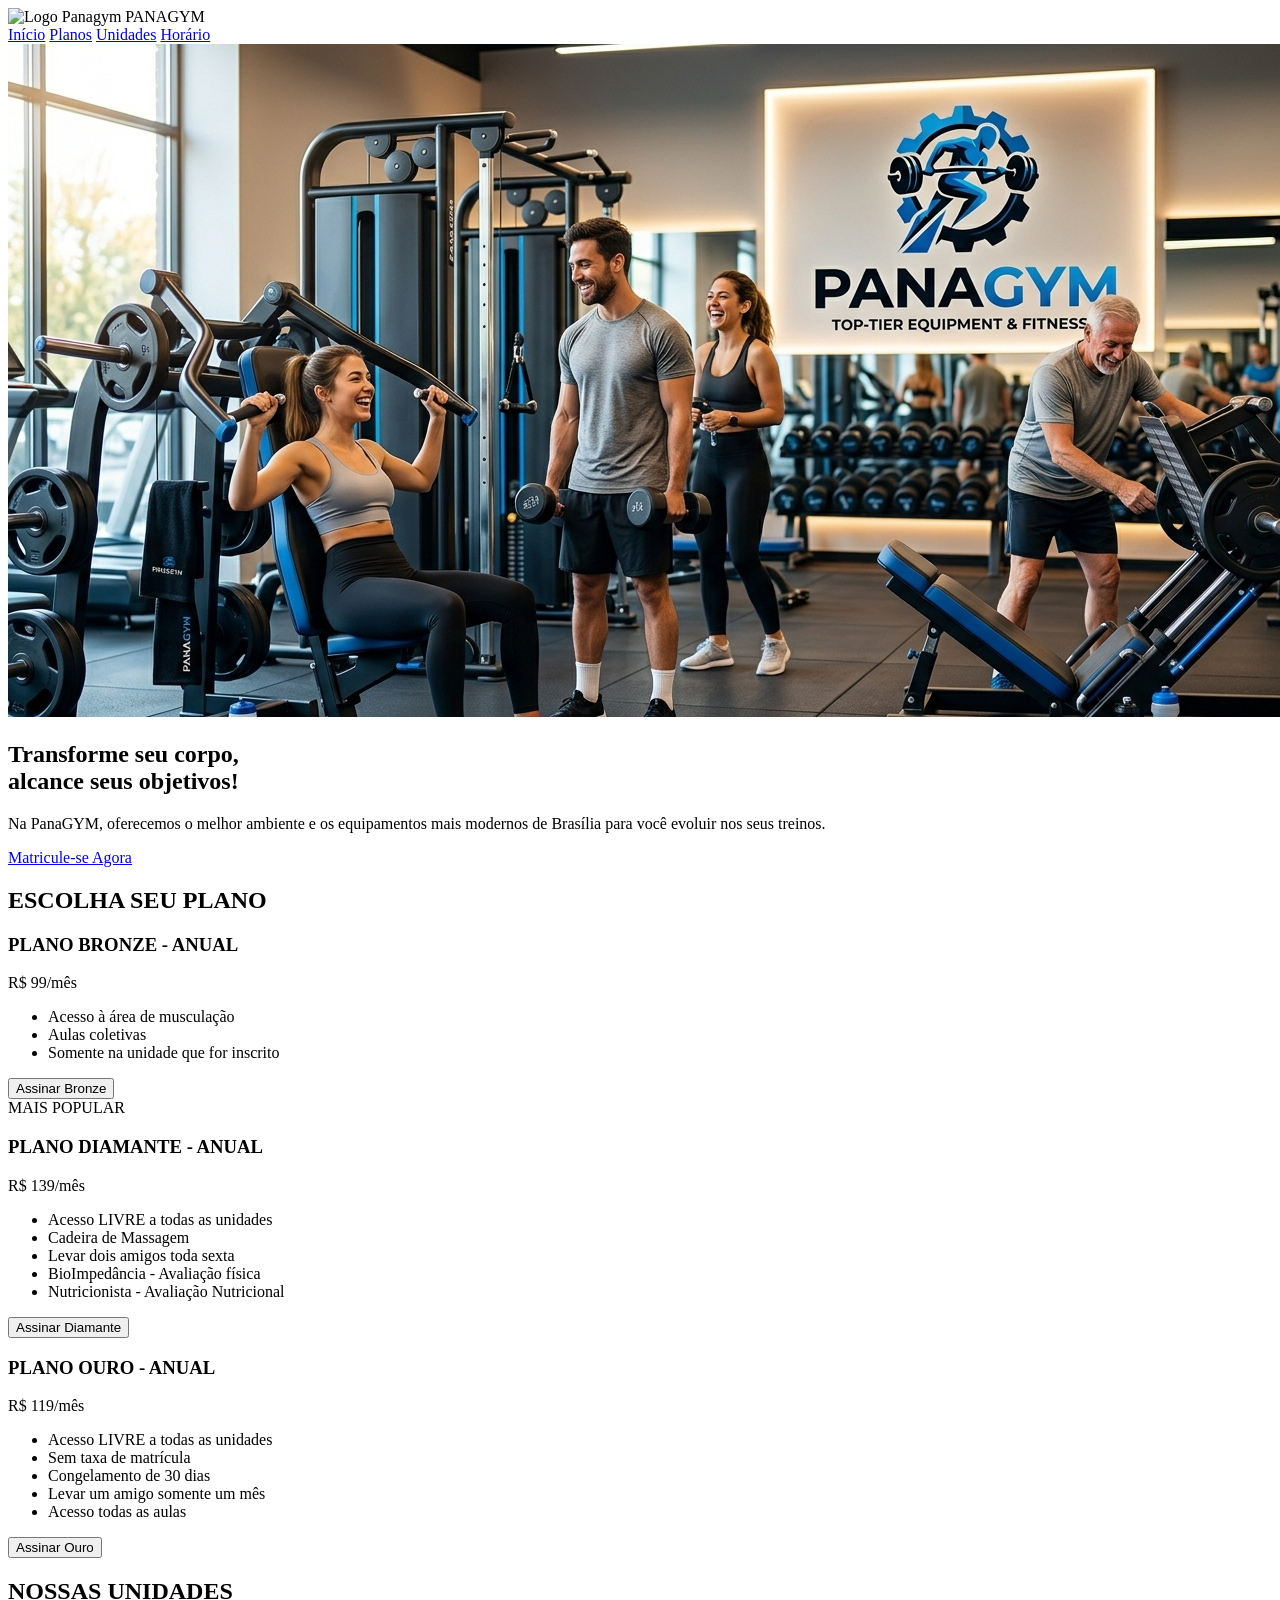
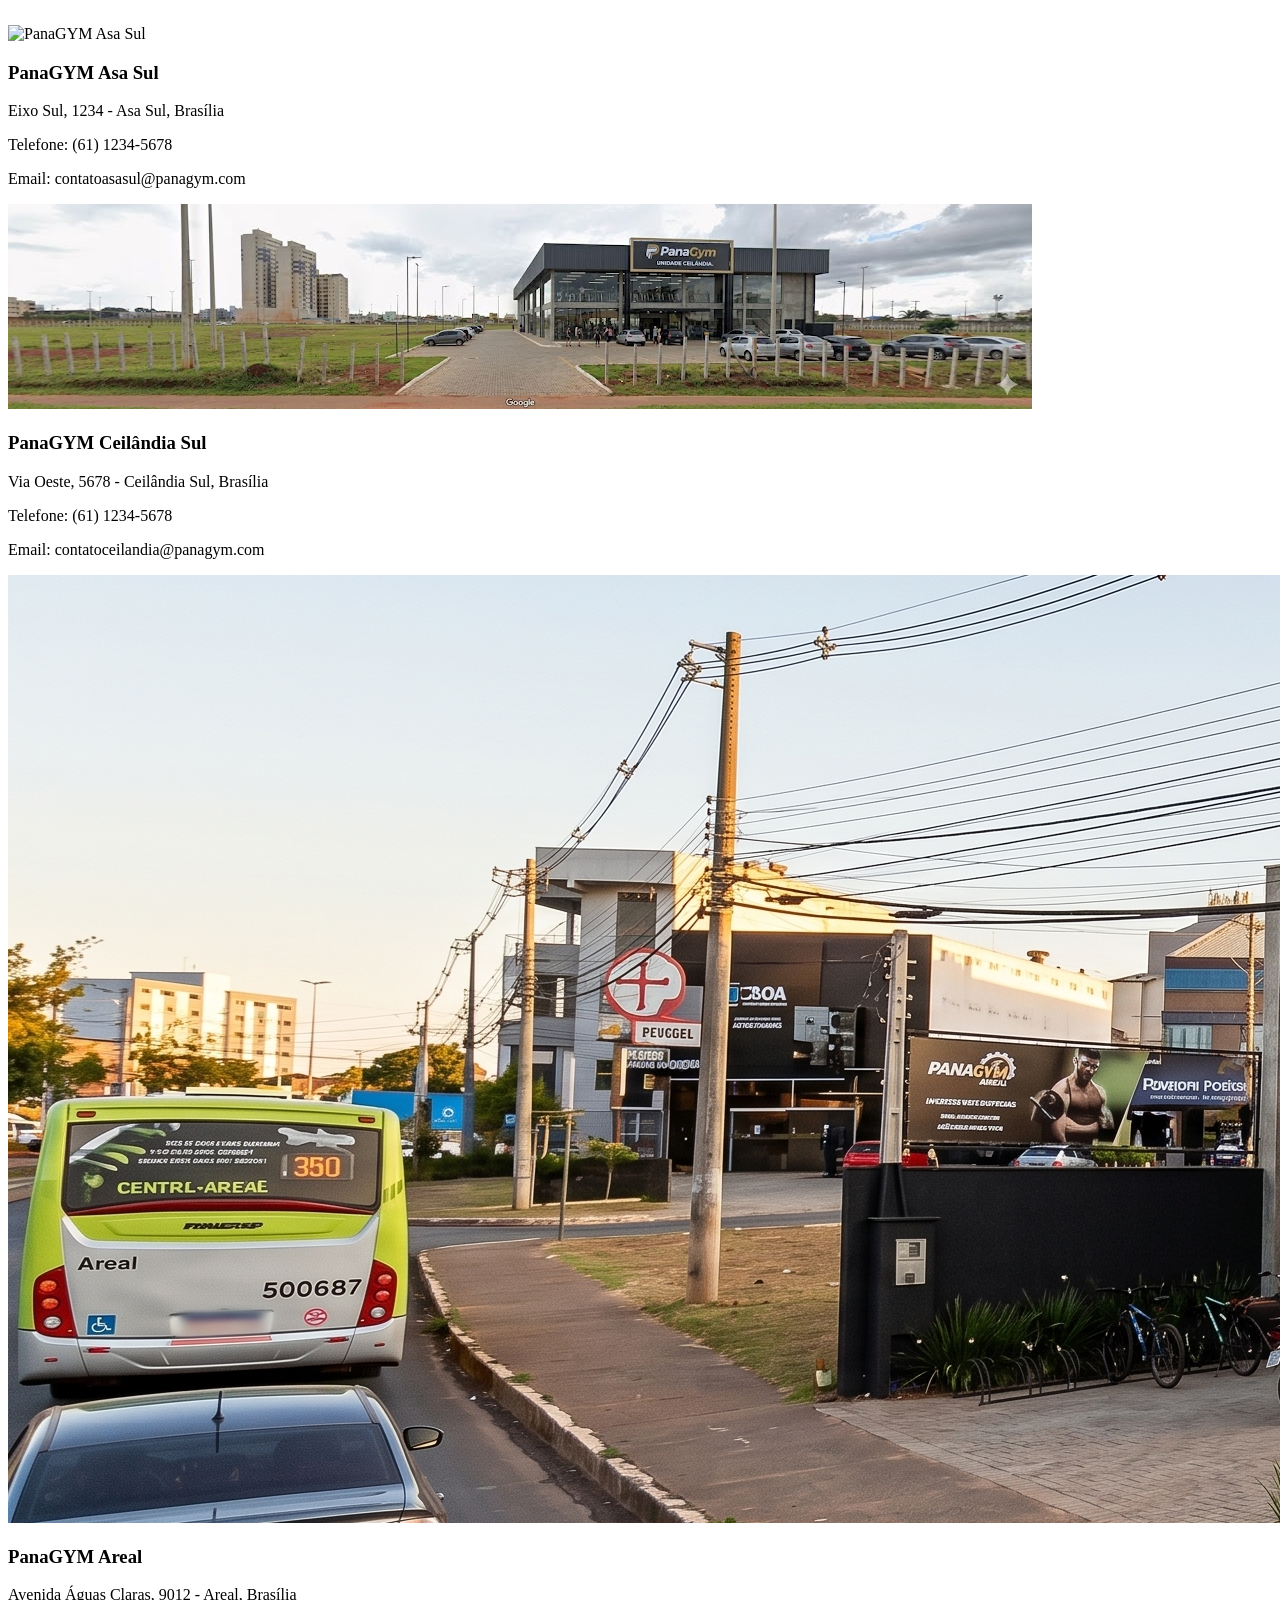
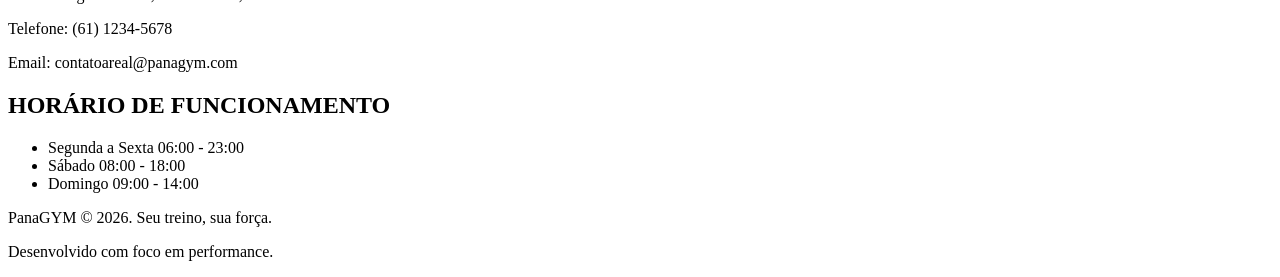
==== index.html @ 133a7ebf "primeiro commit" ====
<!DOCTYPE html>
<html lang="pt-br" class="scroll-smooth">

<head>
    <meta charset="UTF-8">
    <meta name="viewport" content="width=device-width, initial-scale=1.0">
    <title>PanaGYM - Brasília - Distrito Federal</title>
    <script src="https://unpkg.com/@tailwindcss/browser@4"></script>
</head>

<body class="bg-slate-950 font-sans text-white antialiased">

    <header class="bg-gray-950/80 backdrop-blur-md border-b-2 border-blue-500 sticky top-0 z-50 p-4">
        <div class="max-w-7xl mx-auto flex justify-between items-center">

            <div class="flex items-center gap-2">
                <img src="img/panagymlogo.png" alt="Logo Panagym" class="h-10 w-auto">
                <span class="text-2xl font-black text-white tracking-tighter">
                    PANA<span class="text-blue-500">GYM</span>
                </span>
            </div>

            <nav class="hidden md:flex h-20 items-center gap-15 text-gray-300">
                <a href="#inicio" class="hover:text-blue-400 transition font-bold text-xl">Início</a>
                <a href="#planos" class="hover:text-blue-400 transition font-bold text-xl">Planos</a>
                <a href="#unidades" class="hover:text-blue-400 transition font-bold text-xl">Unidades</a>
                <a href="#horario" class="hover:text-blue-400 transition font-bold text-xl">Horário</a>
            </nav>

        </div>
    </header>

    <main>
        <section id="inicio" class="relative h-screen flex items-center justify-center text-center">
            <img src="img/panagymbackground.jpg" alt="Academia PanaGYM"
                class="absolute inset-0 w-full h-full object-cover opacity-50">
            
            <div class="relative z-10 max-w-4xl p-8 bg-gray-950/60 backdrop-blur-sm rounded-2xl border border-gray-800/50">
                <h1 class="text-4xl md:text-6xl font-extrabold text-white mb-6 tracking-tight leading-tight">
                    Transforme seu corpo, <br>
                    <span class="text-blue-500">alcance seus objetivos!</span>
                </h1>
                <p class="text-lg md:text-xl text-gray-300 mb-10 max-w-2xl mx-auto">
                    Na PanaGYM, oferecemos o melhor ambiente e os equipamentos mais modernos de Brasília para você evoluir nos seus treinos.
                </p>
                <a href="#planos" class="bg-blue-500 hover:bg-blue-600 text-gray-950 px-8 py-4 rounded-full font-bold text-lg transition inline-block">
                    Matricule-se Agora
                </a>
            </div>
        </section>

        <section id="planos" class="py-24 bg-slate-900 px-6 border-t border-slate-800">
            <div class="max-w-7xl mx-auto text-center mb-16">
                <h2 class="text-4xl font-black text-white mb-4">ESCOLHA SEU PLANO</h2>
                <div class="h-1 w-24 bg-blue-500 mx-auto rounded-full"></div>
            </div>

            <div class="max-w-7xl mx-auto grid grid-cols-1 md:grid-cols-3 gap-8">
                
                <div class="bg-slate-800 p-8 rounded-2xl border border-slate-700 hover:border-blue-500 transition group flex flex-col">
                    <h3 class="text-xl font-bold text-gray-400 mb-2">PLANO BRONZE - ANUAL</h3>
                    <div class="text-4xl font-black text-white mb-6">R$ 99<span class="text-lg text-gray-500 font-normal">/mês</span></div>
                    <ul class="text-gray-400 space-y-4 mb-8 flex-grow">
                        <li class="flex items-center gap-2">Acesso à área de musculação</li>
                        <li class="flex items-center gap-2">Aulas coletivas</li>
                        <li class="flex items-center gap-2">Somente na unidade que for inscrito</li>

                    </ul>
                    <button class="w-full py-3 rounded-lg border border-blue-500 text-blue-500 font-bold group-hover:bg-blue-500 group-hover:text-slate-900 transition">Assinar Bronze</button>
                </div>

                <div class="bg-slate-800 p-8 rounded-2xl border-2 border-orange-500 relative transform md:-translate-y-4 shadow-2xl shadow-orange-500/10 flex flex-col">
                    <span class="absolute -top-4 left-1/2 -translate-x-1/2 bg-orange-500 text-slate-900 px-4 py-1 rounded-full text-sm font-black tracking-wider">MAIS POPULAR</span>
                    <h3 class="text-xl font-bold text-gray-400 mb-2">PLANO DIAMANTE - ANUAL</h3>
                    <div class="text-4xl font-black text-white mb-6">R$ 139<span class="text-lg text-gray-500 font-normal">/mês</span></div>
                    <ul class="text-gray-200 space-y-4 mb-8 flex-grow">
                        <li class="flex items-center gap-2 font-medium text-orange-400"> Acesso LIVRE a todas as unidades</li>
                        <li class="flex items-center gap-2">Cadeira de Massagem</li>
                        <li class="flex items-center gap-2">Levar dois amigos toda sexta</li>
                        <li class="flex items-center gap-2">BioImpedância - Avaliação física</li>
                        <li class="flex items-center gap-2">Nutricionista - Avaliação Nutricional</li>
                    </ul>
                    <button class="w-full py-3 rounded-lg bg-orange-500 text-slate-900 font-bold hover:bg-orange-600 transition shadow-lg">Assinar Diamante</button>
                </div>

                <div class="bg-slate-800 p-8 rounded-2xl border border-slate-700 hover:border-blue-500 transition group flex flex-col">
                    <h3 class="text-xl font-bold text-gray-400 mb-2">PLANO OURO - ANUAL</h3>
                    <div class="text-4xl font-black text-white mb-6">R$ 119<span class="text-lg text-gray-500 font-normal">/mês</span></div>
                    <ul class="text-gray-400 space-y-4 mb-8 flex-grow">
                        <li class="flex items-center gap-2 font-medium text-blue-400 ">Acesso LIVRE a todas as unidades</li>
                        <li class="flex items-center gap-2">Sem taxa de matrícula</li>
                        <li class="flex items-center gap-2">Congelamento de 30 dias</li>
                        <li class="flex items-center gap-2">Levar um amigo somente um mês</li>
                        <li class="flex items-center gap-2">Acesso todas as aulas</li>
                        
                    </ul>
                    <button class="w-full py-3 rounded-lg border border-blue-500 text-blue-500 font-bold group-hover:bg-blue-500 group-hover:text-slate-900 transition">Assinar Ouro</button>
                </div>

            </div>
        </section>
    </main>

    <section id="unidades" class="py-24 bg-slate-900 px-6 border-t border-slate-800">
        <div class="max-w-7xl mx-auto text-center mb-16">
            <h2 class="text-4xl font-black text-white mb-4">NOSSAS UNIDADES</h2>
            <div class="h-1 w-24 bg-blue-500 mx-auto rounded-full"></div>
        </div>

        <div class="max-w-7xl mx-auto grid grid-cols-1 md:grid-cols-3 gap-8">
            
            <div class="bg-slate-800 p-6 rounded-lg border border-slate-700 hover:border-blue-500 transition">
                <img src="img/unidadeasasul.png" alt="PanaGYM Asa Sul" class="w-full h-40 object-cover rounded mb-4">
                <h3 class="text-xl font-bold text-gray-400 mb-2">PanaGYM Asa Sul</h3>
                <p class="text-gray-300 mb-4">Eixo Sul, 1234 - Asa Sul, Brasília</p>
                <p class="text-gray-400">Telefone: (61) 1234-5678</p>
                <p class="text-gray-400">Email: contatoasasul@panagym.com</p>

            </div>
            <div class="bg-slate-800 p-6 rounded-lg border border-slate-700 hover:border-blue-500 transition">
                <img src="img/unidadeceilandia.jpg" alt="PanaGYM Ceilândia" class="w-full h-40 object-cover rounded mb-4">
                <h3 class="text-xl font-bold text-gray-400 mb-2">PanaGYM Ceilândia Sul</h3>
                <p class="text-gray-300 mb-4">Via Oeste, 5678 - Ceilândia Sul, Brasília</p>
                <p class="text-gray-400">Telefone: (61) 1234-5678</p>
                <p class="text-gray-400">Email: contatoceilandia@panagym.com</p>
            </div>
            <div class="bg-slate-800 p-6 rounded-lg border border-slate-700 hover:border-blue-500 transition">
                <img src="img/unidadeareal.jpg" alt="PanaGYM Areal" class="w-full h-40 object-cover rounded mb-4">
                <h3 class="text-xl font-bold text-gray-400 mb-2">PanaGYM Areal</h3>
                <p class="text-gray-300 mb-4">Avenida Águas Claras, 9012 - Areal, Brasília</p>
                <p class="text-gray-400">Telefone: (61) 1234-5678</p>
                <p class="text-gray-400">Email: contatoareal@panagym.com</p>
            </div>
        </div>
            </section>

            <section id="horario" class="py-24 bg-slate-950 px-6">
    <div class="max-w-7xl mx-auto text-center mb-16">
        <h2 class="text-4xl font-black text-white mb-4">HORÁRIO DE FUNCIONAMENTO</h2>
        <div class="h-1 w-24 bg-blue-500 mx-auto rounded-full"></div>
    </div>

    <div class="max-w-3xl mx-auto bg-slate-800 p-8 md:p-12 rounded-2xl border border-slate-700 hover:border-blue-500 transition-all duration-300 shadow-2xl">
        
        <ul class="flex flex-col">
            <li class="flex justify-between items-center py-5 border-b border-slate-700">
                <span class="text-white font-bold text-xl flex items-center gap-3">
                     Segunda a Sexta
                </span>
                <span class="text-blue-400 font-black text-xl">06:00 - 23:00</span>
            </li>
            
            <li class="flex justify-between items-center py-5 border-b border-slate-700">
                <span class="text-white font-bold text-xl flex items-center gap-3">
                     Sábado
                </span>
                <span class="text-blue-400 font-black text-xl">08:00 - 18:00</span>
            </li>
            
            <li class="flex justify-between items-center py-5 border-b border-slate-700">
                <span class="text-white font-bold text-xl flex items-center gap-3">
                     Domingo
                </span>
                <span class="text-blue-400 font-black text-xl">09:00 - 14:00</span>
            </li>
        </ul>

    </div>
</section>

    <footer class="bg-gray-950 border-t border-gray-900 py-8 text-center text-gray-500">
        <p class="font-bold text-gray-400 mb-2">PanaGYM &copy; 2026. Seu treino, sua força.</p>
        <p class="text-sm">Desenvolvido com foco em performance.</p>
    </footer>

</body>
</html>
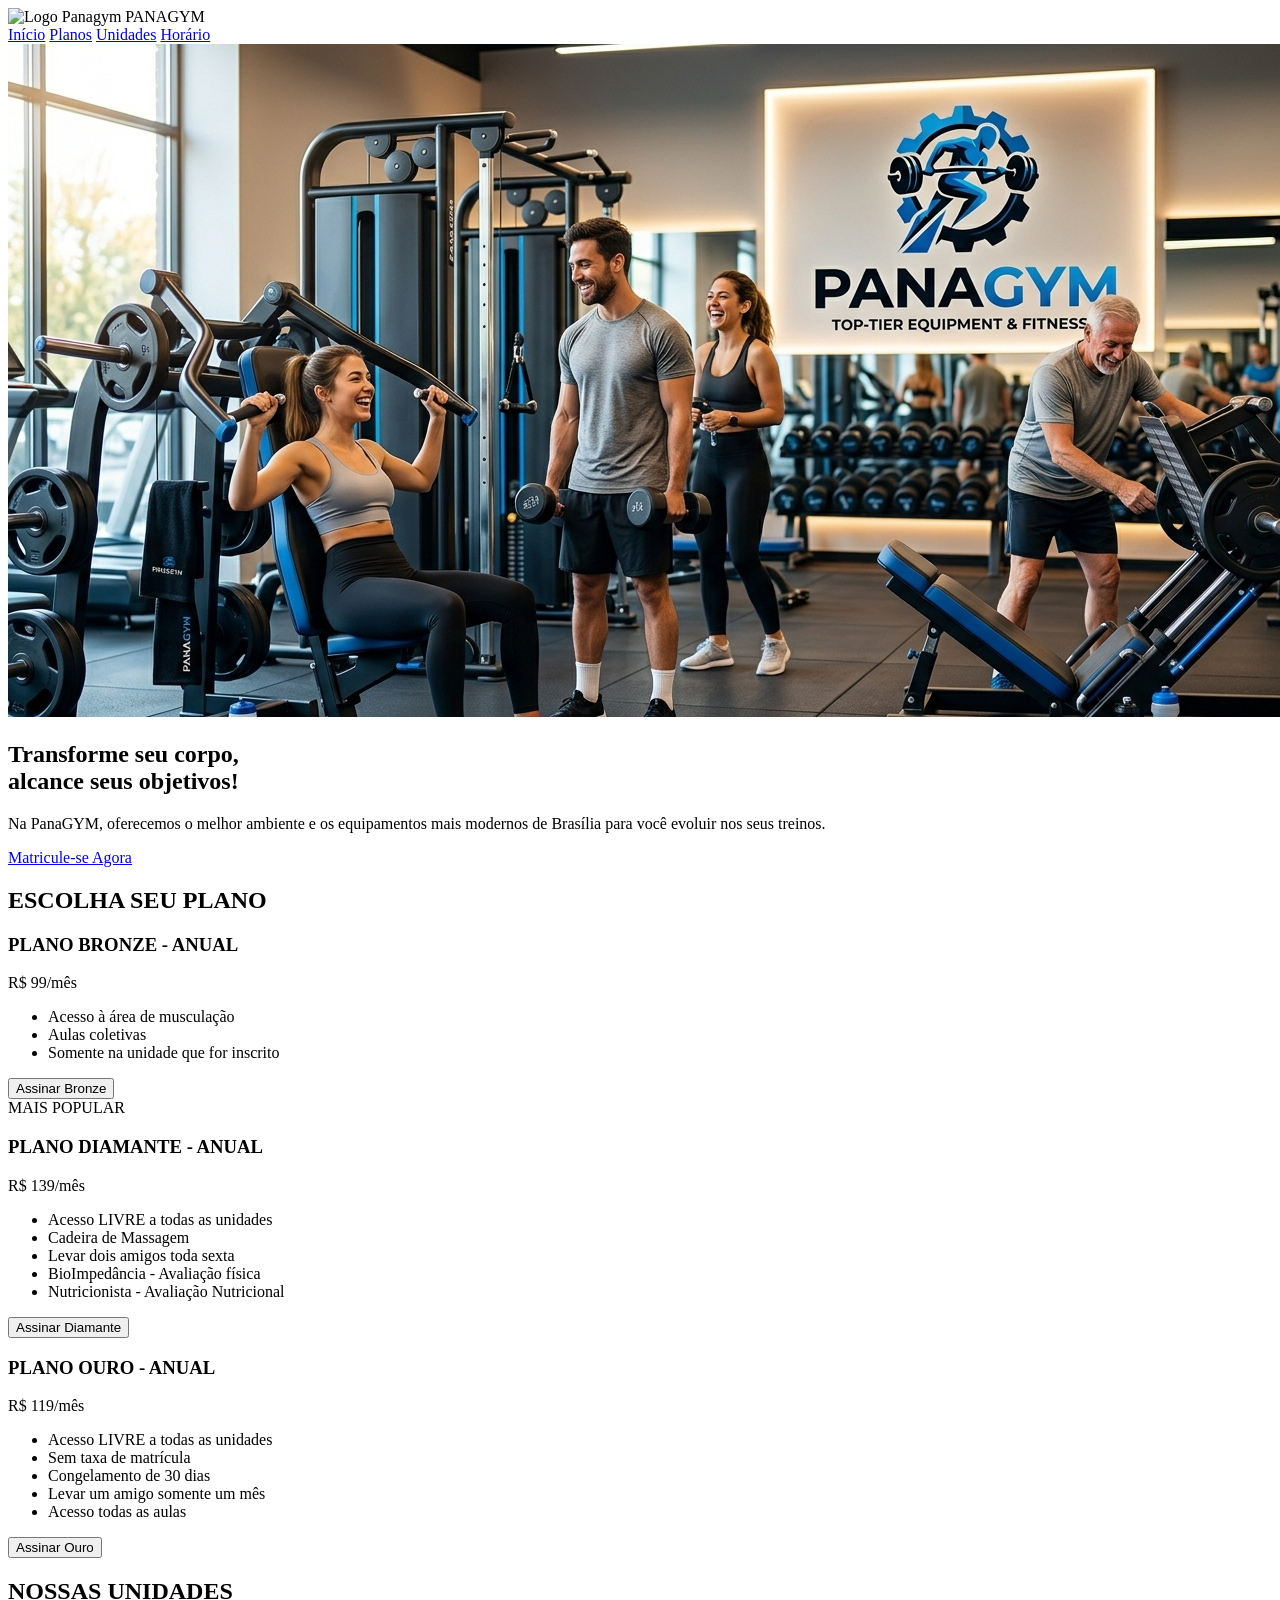
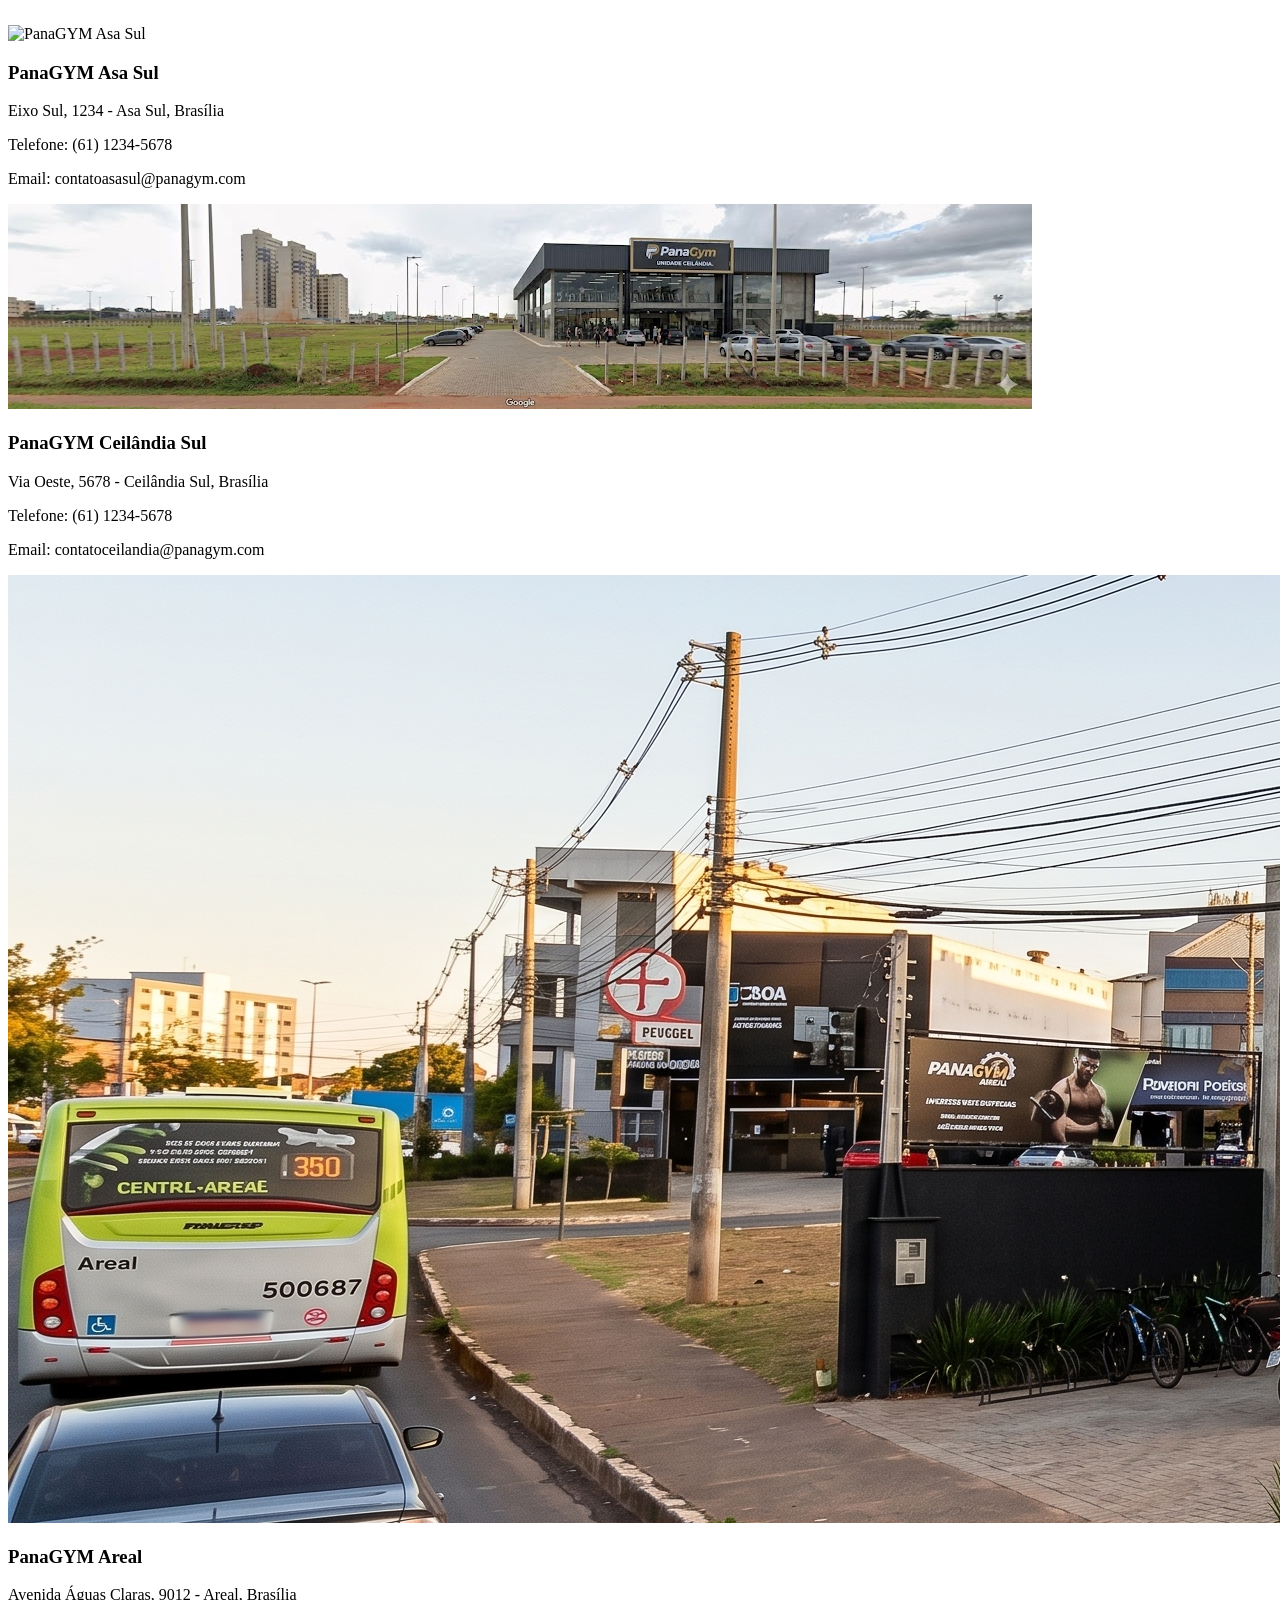
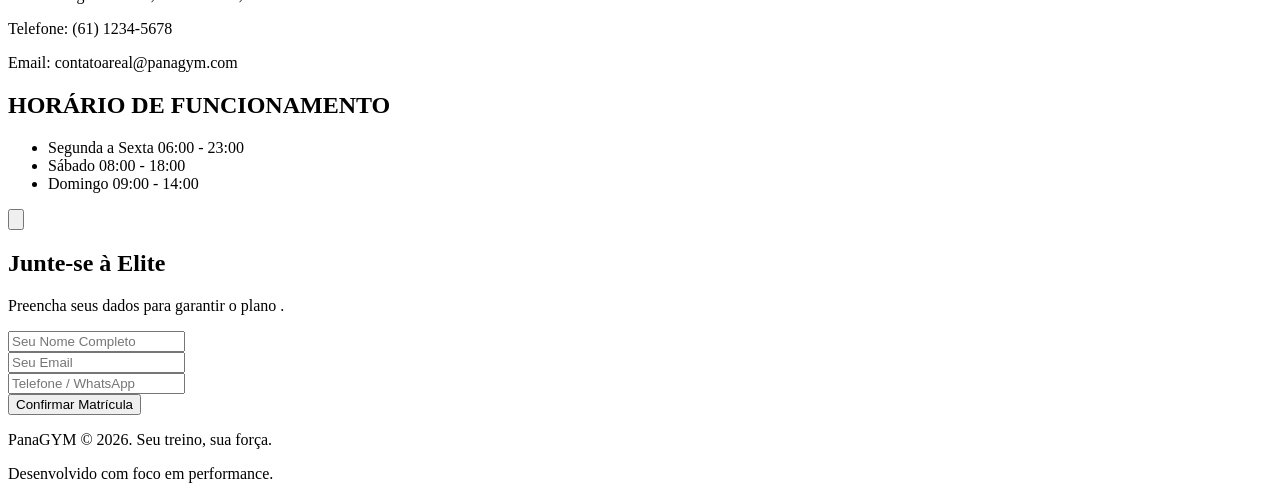
==== commit 47e9f268: "segundo commit: atualizacao 1.1" ====
--- a/index.html
+++ b/index.html
@@ -6,6 +6,7 @@
     <meta name="viewport" content="width=device-width, initial-scale=1.0">
     <title>PanaGYM - Brasília - Distrito Federal</title>
     <script src="https://unpkg.com/@tailwindcss/browser@4"></script>
+    <link rel="stylesheet" href="style.css">
 </head>
 
 <body class="bg-slate-950 font-sans text-white antialiased">
@@ -66,7 +67,7 @@
                         <li class="flex items-center gap-2">Somente na unidade que for inscrito</li>
 
                     </ul>
-                    <button class="w-full py-3 rounded-lg border border-blue-500 text-blue-500 font-bold group-hover:bg-blue-500 group-hover:text-slate-900 transition">Assinar Bronze</button>
+                    <button onclick="openModal('Bronze')" class="w-full py-3 rounded-lg border border-blue-500 text-blue-500 font-bold group-hover:bg-blue-500 group-hover:text-slate-900 transition">Assinar Bronze</button>
                 </div>
 
                 <div class="bg-slate-800 p-8 rounded-2xl border-2 border-orange-500 relative transform md:-translate-y-4 shadow-2xl shadow-orange-500/10 flex flex-col">
@@ -80,7 +81,7 @@
                         <li class="flex items-center gap-2">BioImpedância - Avaliação física</li>
                         <li class="flex items-center gap-2">Nutricionista - Avaliação Nutricional</li>
                     </ul>
-                    <button class="w-full py-3 rounded-lg bg-orange-500 text-slate-900 font-bold hover:bg-orange-600 transition shadow-lg">Assinar Diamante</button>
+                    <button onclick="openModal('Diamante')" class="w-full py-3 rounded-lg bg-orange-500 text-slate-900 font-bold hover:bg-orange-600 transition shadow-lg">Assinar Diamante</button>
                 </div>
 
                 <div class="bg-slate-800 p-8 rounded-2xl border border-slate-700 hover:border-blue-500 transition group flex flex-col">
@@ -94,7 +95,7 @@
                         <li class="flex items-center gap-2">Acesso todas as aulas</li>
                         
                     </ul>
-                    <button class="w-full py-3 rounded-lg border border-blue-500 text-blue-500 font-bold group-hover:bg-blue-500 group-hover:text-slate-900 transition">Assinar Ouro</button>
+                    <button onclick="openModal('Ouro')" class="w-full py-3 rounded-lg border border-blue-500 text-blue-500 font-bold group-hover:bg-blue-500 group-hover:text-slate-900 transition">Assinar Ouro</button>
                 </div>
 
             </div>
@@ -167,11 +168,44 @@
 
     </div>
 </section>
+<div id="modalMatricula" class="fixed inset-0 bg-black/80 backdrop-blur-sm z-[100] hidden items-center justify-center opacity-0 transition-opacity duration-300">
+    
+    <div id="modalContent" class="bg-slate-900 border border-slate-700 rounded-2xl p-8 max-w-md w-full mx-4 transform scale-95 transition-all duration-300 relative shadow-2xl shadow-blue-500/10">
+        
+        <button onclick="closeModal()" class="absolute top-4 right-4 text-gray-500 hover:text-white transition">
+            <svg xmlns="http://www.w3.org/2000/svg" class="h-6 w-6" fill="none" viewBox="0 0 24 24" stroke="currentColor">
+                <path stroke-linecap="round" stroke-linejoin="round" stroke-width="2" d="M6 18L18 6M6 6l12 12" />
+            </svg>
+        </button>
+
+        <h2 class="text-3xl font-black text-white mb-2 uppercase">Junte-se à Elite</h2>
+        <p class="text-gray-400 mb-6 text-sm">Preencha seus dados para garantir o plano <span id="nomePlanoModal" class="text-blue-500 font-bold uppercase"></span>.</p>
+
+        <form onsubmit="event.preventDefault(); alert('Dados prontos para ir para o Spring Boot!'); closeModal();" class="space-y-4">
+            <div>
+                <input type="text" placeholder="Seu Nome Completo" required
+                    class="w-full bg-slate-800 border border-slate-700 rounded-lg px-4 py-3 text-white placeholder-gray-500 focus:border-blue-500 focus:ring-1 focus:ring-blue-500 outline-none transition">
+            </div>
+            <div>
+                <input type="email" placeholder="Seu Email" required
+                    class="w-full bg-slate-800 border border-slate-700 rounded-lg px-4 py-3 text-white placeholder-gray-500 focus:border-blue-500 focus:ring-1 focus:ring-blue-500 outline-none transition">
+            </div>
+            <div>
+                <input type="tel" placeholder="Telefone / WhatsApp" required
+                    class="w-full bg-slate-800 border border-slate-700 rounded-lg px-4 py-3 text-white placeholder-gray-500 focus:border-blue-500 focus:ring-1 focus:ring-blue-500 outline-none transition">
+            </div>
+            <button type="submit" class="w-full py-3 rounded-lg bg-blue-500 text-slate-950 font-bold text-lg hover:bg-blue-600 transition shadow-lg mt-2">
+                Confirmar Matrícula
+            </button>
+        </form>
+    </div>
+</div>
 
     <footer class="bg-gray-950 border-t border-gray-900 py-8 text-center text-gray-500">
         <p class="font-bold text-gray-400 mb-2">PanaGYM &copy; 2026. Seu treino, sua força.</p>
         <p class="text-sm">Desenvolvido com foco em performance.</p>
     </footer>
+<script src="script.js"></script>
 
 </body>
 </html>
--- a/style.css
+++ b/style.css
@@ -0,0 +1,6 @@
+@import "tailwindcss";
+
+/* scroll-behavior smooth garante que as âncoras rolam suavemente no mobile e desktop */
+html {
+    scroll-behavior: smooth;
+}
